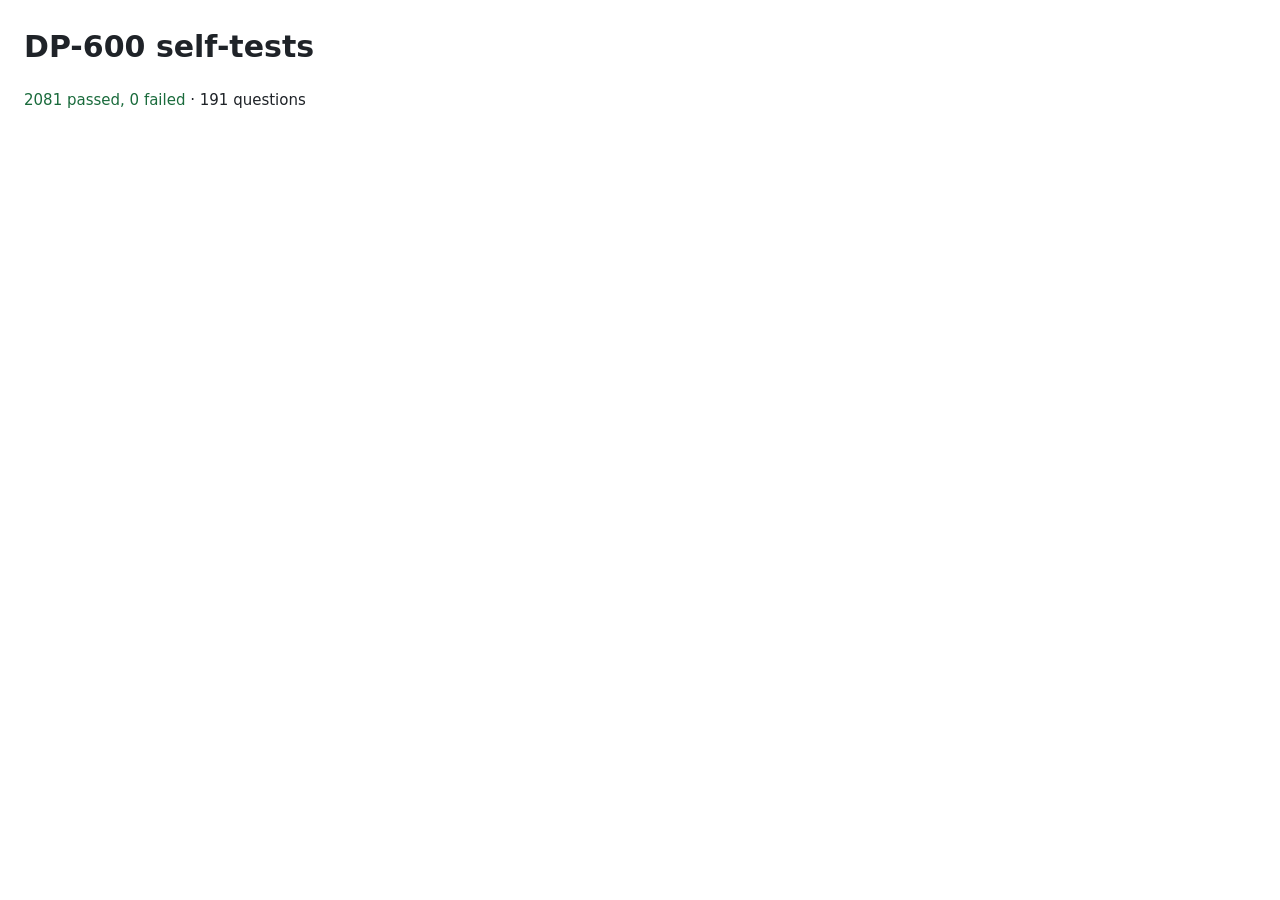
==== tests/index.html @ 6546a426 "Add DP-600 study platform Static, dependency-free study app for the DP-600 exam: spaced and interlea" ====
<!doctype html>
<html lang="en"><head><meta charset="utf-8"><meta name="viewport" content="width=device-width, initial-scale=1"><title>DP-600 Self-Tests</title>
<style>body{font:15px/1.5 system-ui,sans-serif;margin:24px;background:#fff;color:#1f2328}.f{color:#a3271f;font-weight:600}.p{color:#1a6b3c}li{margin:2px 0}</style></head>
<body><h1>DP-600 self-tests</h1><p id="sum" role="status">Running...</p><ul id="out"></ul>
<script src="../data/sources.js"></script><script src="../data/q_maintain.js"></script><script src="../data/q_prepare.js"></script><script src="../data/q_model.js"></script><script src="../data/notes.js"></script><script src="../data/review.js"></script><script src="../js/engine.js"></script>
<script>
const E = Engine, D = DP600; let pass = 0, fail = 0; const fails = [];
function t(name, cond, extra) { if (cond) pass++; else { fail++; fails.push(name + (extra ? ': ' + extra : '')); } }
function eq(name, a, b) { t(name, JSON.stringify(a) === JSON.stringify(b), `got ${JSON.stringify(a)}, want ${JSON.stringify(b)}`); }

// Dates
eq('addDays over a month', E.addDays('2026-11-29', 3), '2026-12-02');
eq('diffDays', E.diffDays('2026-11-02', '2026-12-21'), 49);
eq('diffDays across DST', E.diffDays('2026-03-07', '2026-03-09'), 2);

// Forgetting curve
t('R is 0.9 when t equals S', Math.abs(E.retrievability(10, 10) - 0.9) < 1e-9);
t('interval for 0.9 equals S', Math.abs(E.intervalFor(10, 0.9) - 10) < 1e-9);
t('R declines over time', E.retrievability(5, 20) < E.retrievability(5, 2));

// Ratings
eq('wrong is again', E.ratingFor(false, 'sure'), 'again');
eq('guess is hard', E.ratingFor(true, 'guess'), 'hard');
eq('sure is easy', E.ratingFor(true, 'sure'), 'easy');
eq('unsure is good', E.ratingFor(true, 'unsure'), 'good');
eq('low recall is hard', E.ratingFor(true, 'sure', 0.7), 'hard');

// Scheduler
const exam = '2026-12-21';
let c = E.updateCard(null, 'good', '2026-11-02', exam);
t('first review schedules ahead', c.due > '2026-11-02');
const c2 = E.updateCard(c, 'good', c.due, exam);
t('stability grows after success', c2.S > c.S, `${c2.S} vs ${c.S}`);
const lapse = E.updateCard(c2, 'again', c2.due, exam);
t('lapse cuts stability', lapse.S < c2.S); eq('lapse due next day', lapse.due, E.addDays(c2.due, 1)); eq('lapse counted', lapse.lapses, 1);
let big = { S: 500, D: 3, reps: 5, lapses: 0, last: '2026-11-02' };
big = E.updateCard(big, 'easy', '2026-11-02', exam);
t('gap capped relative to exam', E.diffDays('2026-11-02', big.due) <= Math.round(49 * 0.3), big.due);
const late = E.updateCard({ S: 50, D: 3, reps: 3, lapses: 0, last: '2026-12-19' }, 'easy', '2026-12-20', exam);
eq('day before exam gives gap 1', late.due, '2026-12-21');
const after = E.updateCard({ S: 10, D: 3, reps: 3, lapses: 0, last: '2026-12-22' }, 'good', '2026-12-30', exam);
t('after exam date no crash, and no cap', after.due > '2026-12-31');

// Grading
eq('single right', E.grade({ t: 'single', a: 1 }, 1).ok, true);
eq('single wrong', E.grade({ t: 'single', a: 1 }, 0).ok, false);
eq('multi exact', E.grade({ t: 'multi', a: [0, 2] }, [2, 0]).ok, true);
eq('multi extra loses', E.grade({ t: 'multi', a: [0, 2] }, [0, 2, 1]).ok, false);
eq('multi partial', E.grade({ t: 'multi', a: [0, 2] }, [0, 1]).score, 0);
eq('multi half', E.grade({ t: 'multi', a: [0, 2] }, [0]).score, 0.5);
eq('order exact', E.grade({ t: 'order', o: ['a', 'b', 'c'] }, [0, 1, 2]).ok, true);
eq('order partial', E.grade({ t: 'order', o: ['a', 'b', 'c'] }, [0, 2, 1]).score, 1 / 3);
eq('yesno', E.grade({ t: 'yesno', st: [{ a: true }, { a: false }] }, [true, false]).ok, true);
eq('dropdown partial', E.grade({ t: 'dropdown', sl: [{ a: 0 }, { a: 1 }] }, [0, 0]).score, 0.5);
eq('recall threshold', E.grade({ t: 'recall', pts: [1, 2, 3, 4] }, [true, true, true, false]).ok, true);
eq('recall low', E.grade({ t: 'recall', pts: [1, 2, 3, 4] }, [true, false, false, false]).ok, false);

// Answer completeness
t('multi needs exact count', !E.answered({ t: 'multi', a: [0, 1] }, [0]));
t('yesno needs all', !E.answered({ t: 'yesno', st: [{}, {}] }, [true, undefined]));
t('dropdown needs all', !E.answered({ t: 'dropdown', sl: [{}, {}] }, [0, undefined]));
t('single undefined', !E.answered({ t: 'single' }, undefined));
t('single zero is answered', E.answered({ t: 'single' }, 0));

// Shuffle
const p = E.perm(10, 'x'); eq('perm is stable', p, E.perm(10, 'x')); eq('perm covers all', [...p].sort((a, b) => a - b), [...Array(10).keys()]);
let moved = 0; D.q.filter(q => q.t === 'single').forEach(q => { if (E.perm(q.o.length, q.id + 's')[0] !== 0) moved++; });
t('options are really shuffled', moved > D.q.filter(q => q.t === 'single').length * 0.5, String(moved));

// Interleaving
const il = E.interleave(['a1', 'a2', 'a3', 'b1', 'b2', 'c1'], x => x[0]);
eq('interleave keeps all', [...il].sort(), ['a1', 'a2', 'a3', 'b1', 'b2', 'c1']);
let adj = 0; il.forEach((x, i) => { if (i && x[0] === il[i - 1][0]) adj++; }); eq('no adjacent same skill when avoidable', adj, 0);

// Session building
const st = { settings: { minutes: 45, examDate: exam }, items: {}, skillBoost: {} };
const s1 = E.buildSession(st, D.q, D.skills, '2026-11-02', 'seed');
t('new-user session is non-empty', s1.length > 0); t('no duplicate ids', new Set(s1).size === s1.length);
t('capped new items early on', s1.length <= Math.max(E.newItemTarget(D.q.length, 49), Math.floor(Math.round(45 / 1.3) * 0.6)));
const priorityShare = s1.filter(id => { const q = D.q.find(x => x.id === id); return ['tx-spark', 'q-kql'].includes(q.s); }).length;
t('PySpark and KQL lead for this learner', priorityShare >= 3, String(priorityShare));
const allDue = { settings: { minutes: 45, examDate: exam }, skillBoost: {}, items: Object.fromEntries(D.q.map(q => [q.id, { S: 2, D: 5, reps: 1, lapses: 0, last: '2026-11-01', due: '2026-11-01' }])) };
t('budget respected', E.buildSession(allDue, D.q, D.skills, '2026-11-02', 's').length <= Math.round(45 / 1.3));
const lastDays = { settings: { minutes: 45, examDate: exam }, items: {}, skillBoost: {} };
eq('no new items in final two days', E.buildSession(lastDays, D.q, D.skills, '2026-12-20', 's').length, 0);
const fourWeek = E.newItemTarget(100, 28); eq('new target leaves a review window', fourWeek, Math.ceil(100 / 18));

// Papers
const paper = E.buildPaper(D.q, D.skills, D.domains, [], 50, 'mock1', 'cs1');
t('paper near requested length', paper.length >= 45 && paper.length <= 55, String(paper.length));
t('paper has no recall items', !paper.some(id => D.q.find(q => q.id === id).t === 'recall'));
t('paper unique', new Set(paper).size === paper.length);
t('paper includes the case', paper.filter(id => D.q.find(q => q.id === id).case === 'cs1').length === D.q.filter(q => q.case === 'cs1').length);
const dm = Object.fromEntries(D.skills.map(s => [s.id, s.d]));
const share = d => paper.filter(id => dm[D.q.find(q => q.id === id).s] === d).length / paper.length;
t('paper mix follows domains', Math.abs(share('prepare') - 0.45) < 0.12 && Math.abs(share('model') - 0.27) < 0.12 && Math.abs(share('maintain') - 0.28) < 0.12, `${share('prepare')} ${share('model')} ${share('maintain')}`);

// Content validation
const ids = new Set(); const skillIds = new Set(D.skills.map(s => s.id)); const srcKeys = new Set(Object.keys(D.sources));
D.q.forEach(q => {
  const w = (m, c) => t(`${q.id}: ${m}`, c);
  w('unique id', !ids.has(q.id)); ids.add(q.id);
  w('known skill', skillIds.has(q.s)); w('has stem', q.q && q.q.length > 5); w('has source', (q.src || []).length > 0);
  (q.src || []).forEach(k => w(`source ${k} exists`, srcKeys.has(k)));
  if (q.case) w('case exists', D.cases.some(c => c.id === q.case));
  if (q.t !== 'recall') w('has explanation', q.why && q.why.length > 10);
  if (q.t === 'single') { w('answer in range', Number.isInteger(q.a) && q.a >= 0 && q.a < q.o.length); w('at least 2 options', q.o.length >= 2); w('options unique', new Set(q.o).size === q.o.length); }
  else if (q.t === 'multi') { w('n matches', q.a.length === q.n); w('answers in range', q.a.every(i => i >= 0 && i < q.o.length)); w('more options than answers', q.o.length > q.n); }
  else if (q.t === 'order') w('at least 3 steps', q.o.length >= 3);
  else if (q.t === 'yesno') w('statements valid', q.st.length >= 2 && q.st.every(s => typeof s.a === 'boolean' && s.x));
  else if (q.t === 'dropdown') {
    const found = [...q.tpl.matchAll(/\{(\d+)\}/g)].map(m => +m[1]);
    w('placeholders match slots', found.length === q.sl.length && new Set(found).size === q.sl.length);
    w('slot answers in range', q.sl.every(s => Number.isInteger(s.a) && s.a >= 0 && s.a < s.o.length));
  } else if (q.t === 'recall') w('has points', q.pts.length >= 2);
  else w('known type', false);
});
D.skills.forEach(s => t(`skill ${s.id} has at least 3 questions`, D.q.filter(q => q.s === s.id).length >= 3, String(D.q.filter(q => q.s === s.id).length)));
D.skills.forEach(s => t(`skill ${s.id} maps to domains`, D.domains[s.d] && D.oldDomains[s.old]));
D.primers.forEach(n => n.s.forEach(x => t(`note ${n.id} skill ${x}`, skillIds.has(x))));
D.labs.forEach(n => n.s.forEach(x => t(`lab ${n.id} skill ${x}`, skillIds.has(x))));
D.review.forEach(r => { t(`review ${r[0]} status`, ['ok', 'reason', 'outdated', 'contested', 'exhibit'].includes(r[3])); t(`review ${r[0]} source`, !r[5] || srcKeys.has(r[5]), r[5]); t(`review ${r[0]} note when not ok`, r[3] === 'ok' || r[4].length > 5); });
D.gaps.forEach(g => t(`gap skill ${g[2]}`, skillIds.has(g[2])));
t('mix sums to 1', Math.abs(Object.values(D.domains).reduce((a, d) => a + d.mix, 0) - 1) < 1e-9);

document.getElementById('sum').innerHTML = `<span class="${fail ? 'f' : 'p'}">${pass} passed, ${fail} failed</span> · ${D.q.length} questions`;
document.getElementById('out').innerHTML = fails.map(f => `<li class="f">${f.replace(/</g, '&lt;')}</li>`).join('');
window.TEST_RESULT = { pass, fail, fails, questions: D.q.length };
</script></body></html>
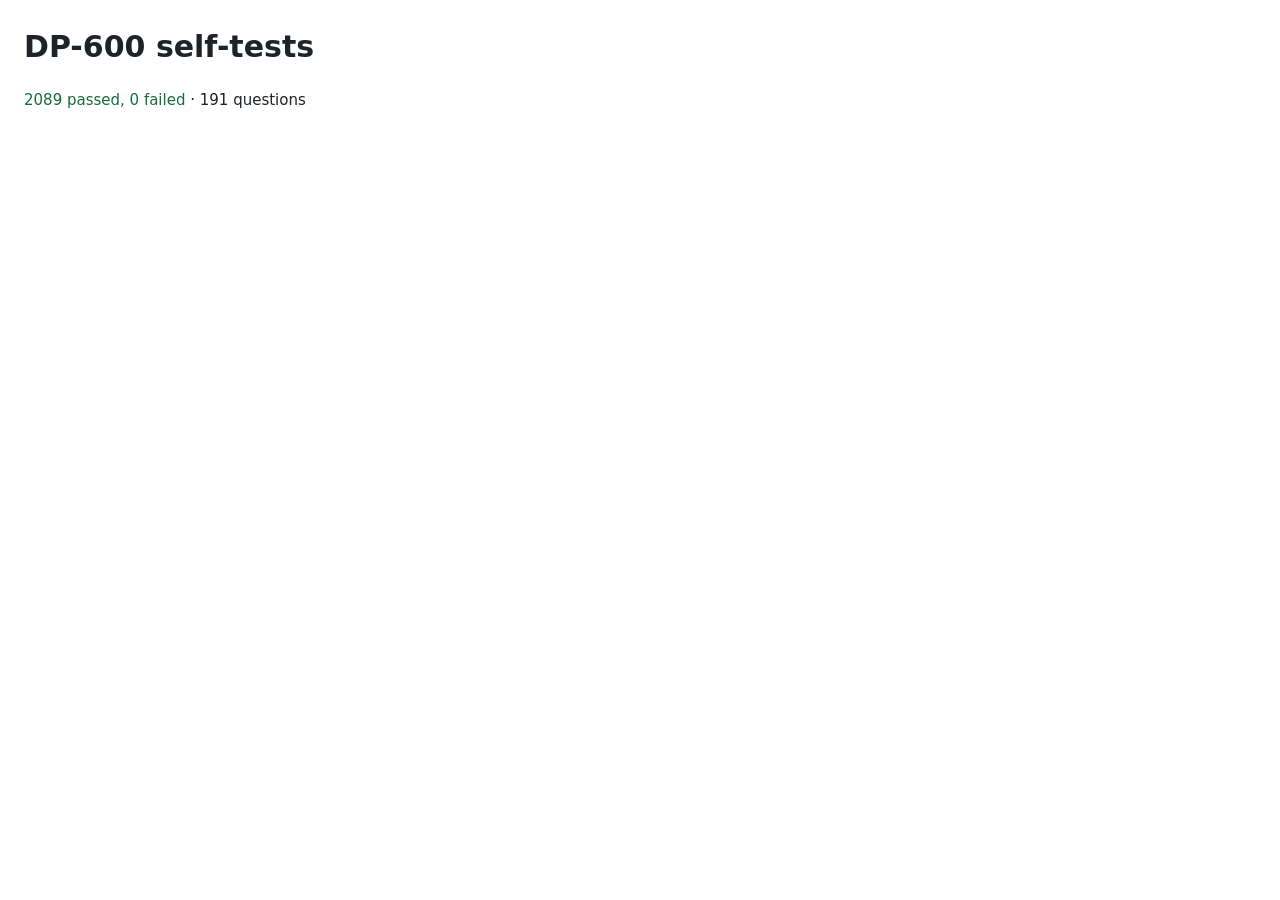
==== commit bc3f7277: "Fix answer loss and partial credit in mock exams Capture the on-screen answer when the timer expires" ====
--- a/tests/index.html
+++ b/tests/index.html
@@ -54,6 +54,13 @@
 eq('dropdown partial', E.grade({ t: 'dropdown', sl: [{ a: 0 }, { a: 1 }] }, [0, 0]).score, 0.5);
 eq('recall threshold', E.grade({ t: 'recall', pts: [1, 2, 3, 4] }, [true, true, true, false]).ok, true);
 eq('recall low', E.grade({ t: 'recall', pts: [1, 2, 3, 4] }, [true, false, false, false]).ok, false);
+
+// Incomplete answers, as a submitted or timed-out paper stores them
+eq('dropdown with a blank slot earns partial marks', E.grade({ t: 'dropdown', sl: [{ a: 0 }, { a: 1 }] }, [0, null]), { ok: false, score: 0.5 });
+eq('yesno with a blank statement earns partial marks', E.grade({ t: 'yesno', st: [{ a: true }, { a: false }] }, [true, null]), { ok: false, score: 0.5 });
+eq('multi with too few picks earns partial marks', E.grade({ t: 'multi', a: [0, 2] }, [2]), { ok: false, score: 0.5 });
+const blanks = [{ t: 'single', a: 1 }, { t: 'multi', a: [0, 2] }, { t: 'order', o: ['a', 'b'] }, { t: 'yesno', st: [{ a: true }] }, { t: 'dropdown', sl: [{ a: 0 }] }];
+blanks.forEach(q => eq(`unanswered ${q.t} scores 0`, E.grade(q, undefined), { ok: false, score: 0 }));
 
 // Answer completeness
 t('multi needs exact count', !E.answered({ t: 'multi', a: [0, 1] }, [0]));
